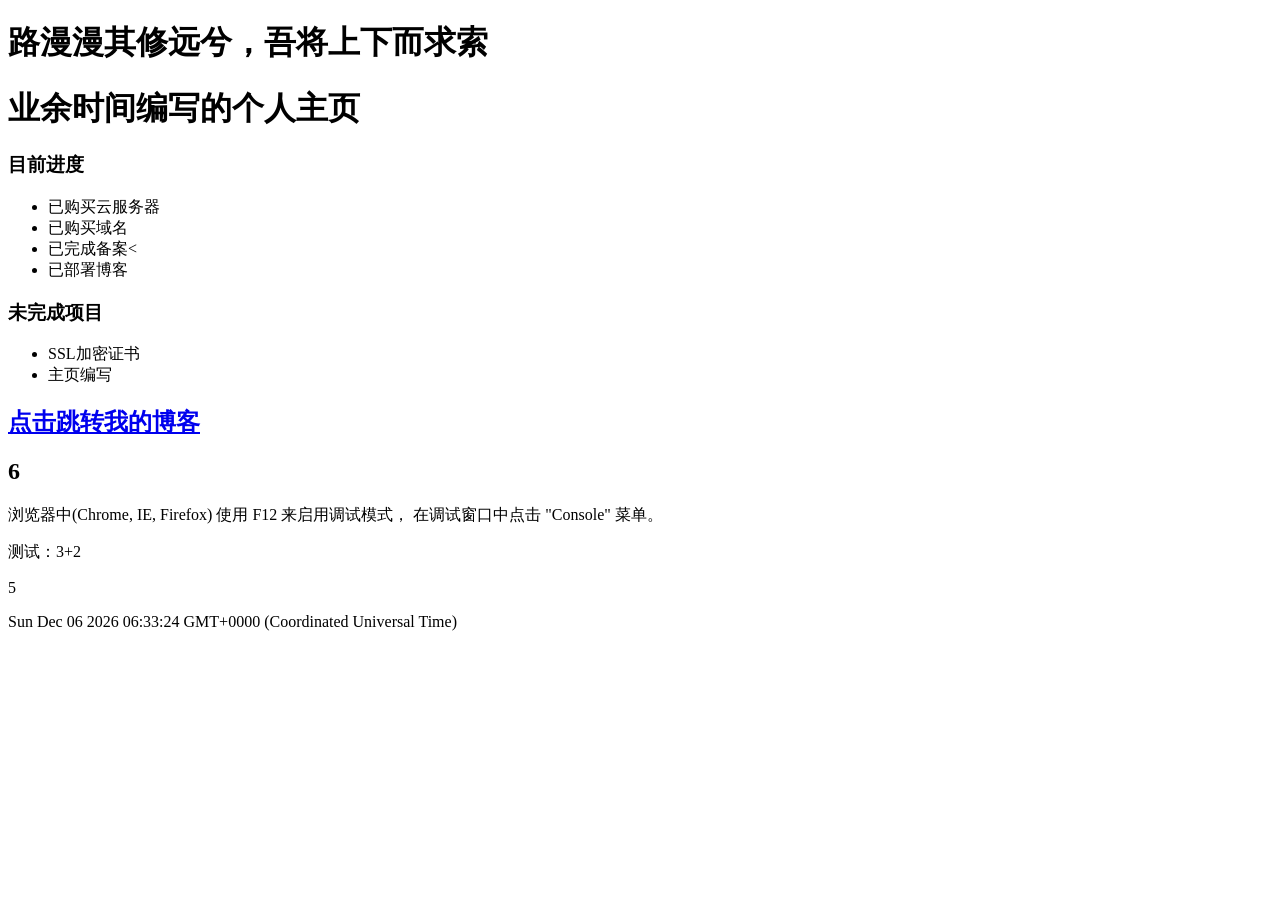
==== index.html @ c65685a3 "第一次上传测试" ====
<!DOCTYPE html>
<html>
	<head>
		<meta charset="utf-8" />
		<title></title>
	</head>
	<body>
		<h1>路漫漫其修远兮，吾将上下而求索</h1>
		<h1>业余时间编写的个人主页</h1>
		<h3>目前进度</h3>
		<ul>
			<li>已购买云服务器</li>
			<li>已购买域名</li>
			<li>已完成备案<</li>
			<li>已部署博客</li>
		</ul>
		<h3>未完成项目</h3>
		<ul>
			<li>SSL加密证书</li>
			<li>主页编写</li>
		</ul>

		<h2 ><a href="http://lichristmas.online:8090/">点击跳转我的博客</a></h2>
		
		<h2 id="ADD">3+3</h2>
		<p>浏览器中(Chrome, IE, Firefox) 使用 F12 来启用调试模式， 在调试窗口中点击 "Console" 菜单。</p>
		<p> 测试：3+2</p>
		<p id="SUM3+2"></p>
	</body>
	<script>
		window.alert("请登录查看");//弹窗显示
		document.getElementById("ADD").innerHTML="6";//获取ADD标签元素内容，并计算输出结果
		document.write(Date()); //写入时间使用 document.write() 可以向文档写入内容 文档已完成加载后执行
		a = 5
		b = 6
		c=a+b;
		console.log(c)
		document.getElementById('SUM3+2').innerHTML=3+2
	</script>
</html>
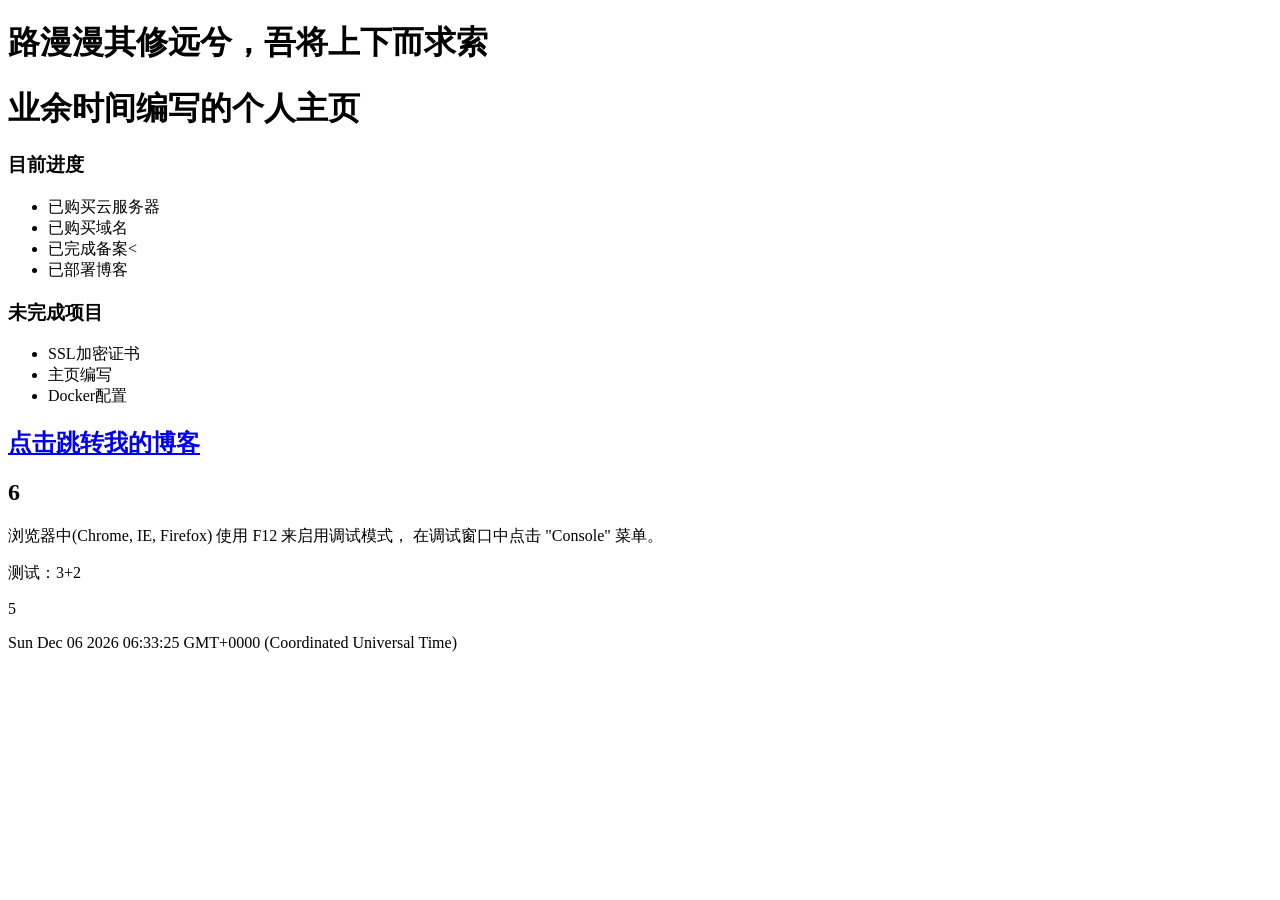
==== commit 5228c009: "I项目上传测试" ====
--- a/index.html
+++ b/index.html
@@ -18,6 +18,7 @@
 		<ul>
 			<li>SSL加密证书</li>
 			<li>主页编写</li>
+			<li>Docker配置</li>
 		</ul>
 
 		<h2 ><a href="http://lichristmas.online:8090/">点击跳转我的博客</a></h2>
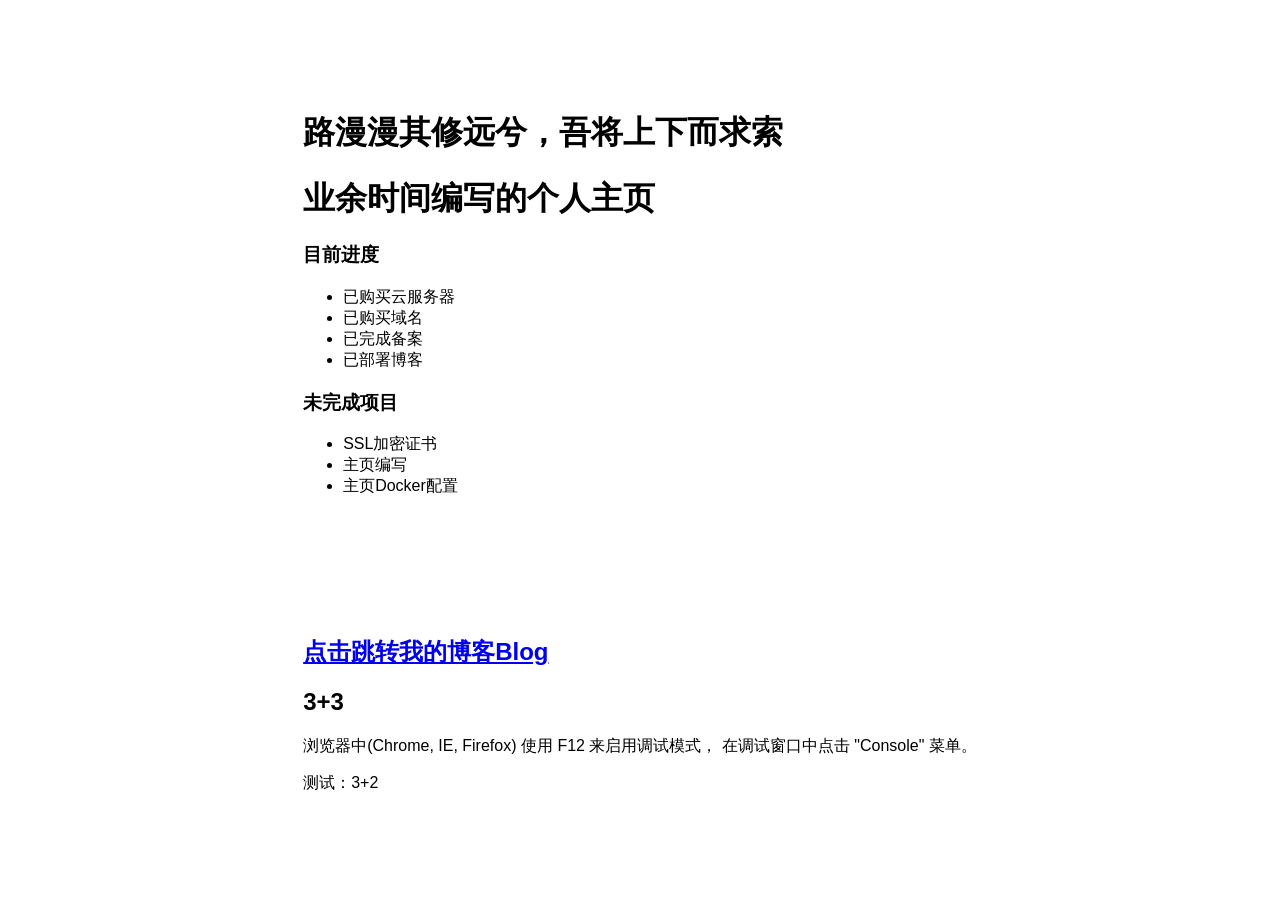
==== commit 216ff90d: "增加了毛玻璃效果的时间元素和通过Bing的每日一图背景图的设置背景图" ====
--- a/index.html
+++ b/index.html
@@ -3,39 +3,61 @@
 	<head>
 		<meta charset="utf-8" />
 		<title></title>
+		<link rel="stylesheet" href="./css/Home.css">
 	</head>
 	<body>
-		<h1>路漫漫其修远兮，吾将上下而求索</h1>
-		<h1>业余时间编写的个人主页</h1>
-		<h3>目前进度</h3>
-		<ul>
-			<li>已购买云服务器</li>
-			<li>已购买域名</li>
-			<li>已完成备案<</li>
-			<li>已部署博客</li>
-		</ul>
-		<h3>未完成项目</h3>
-		<ul>
-			<li>SSL加密证书</li>
-			<li>主页编写</li>
-			<li>Docker配置</li>
-		</ul>
-
-		<h2 ><a href="http://lichristmas.online:8090/">点击跳转我的博客</a></h2>
+		<div class="container">
+			<div>
+				<h1>路漫漫其修远兮，吾将上下而求索</h1>
+			</div>
+			<div>
+				<h1>业余时间编写的个人主页</h1>
+			</div>
+			<div>
+				<h3>目前进度</h3>
+				<ul>
+					<li>已购买云服务器</li>
+					<li>已购买域名</li>
+					<li>已完成备案</li>
+					<li>已部署博客</li>
+				</ul>
+				<h3>未完成项目</h3>
+				<ul>
+					<li>SSL加密证书</li>
+					<li>主页编写</li>
+					<li>主页Docker配置</li>
+				</ul>
+			</div>
+			<div>
+				<h2 id=clock></h2>
+			</div>
+			<div>
+				<h2 >
+					<a href="http://lichristmas.online:8090/">点击跳转我的博客Blog</a>
+				</h2>
+			</div>
+			
+			<div>
+				<h2 id="ADD">3+3</h2>
+				<p>浏览器中(Chrome, IE, Firefox) 使用 F12 来启用调试模式， 在调试窗口中点击 "Console" 菜单。</p>
+				<p> 测试：3+2</p>
+				<p id="SUM3+2"></p>
+			</div>
+		</div>
 		
-		<h2 id="ADD">3+3</h2>
-		<p>浏览器中(Chrome, IE, Firefox) 使用 F12 来启用调试模式， 在调试窗口中点击 "Console" 菜单。</p>
-		<p> 测试：3+2</p>
-		<p id="SUM3+2"></p>
+		
 	</body>
-	<script>
+	<script src="js/Main.js">
 		window.alert("请登录查看");//弹窗显示
 		document.getElementById("ADD").innerHTML="6";//获取ADD标签元素内容，并计算输出结果
 		document.write(Date()); //写入时间使用 document.write() 可以向文档写入内容 文档已完成加载后执行
+		DateTime=document.write(Date())
 		a = 5
 		b = 6
 		c=a+b;
 		console.log(c)
 		document.getElementById('SUM3+2').innerHTML=3+2
+		
+		
 	</script>
 </html>
--- a/css/Home.css
+++ b/css/Home.css
@@ -0,0 +1,42 @@
+/* 基础页面布局和背景设置 */
+body {
+    margin: 0;
+    height: 100vh;
+    display: flex;
+    justify-content: center;
+    align-items: center;
+    font-family: sans-serif;
+    background-size: cover;
+    background-position: center;
+}
+
+/* 针对#clock元素的样式 */
+#clock {
+    /* 基础样式 */
+    padding: 20px 40px;
+    font-size: 2rem;
+    color: white;
+    text-align: center; /* 文本居中 */
+
+    /* 毛玻璃效果 */
+    backdrop-filter: blur(1px); /* 初始毛玻璃模糊度 */
+    background-color: rgba(255, 255, 255, 0.1); /* 半透明背景 */
+    border-radius: 16px; /* 圆角弧度 */
+    border: 1px solid rgba(255, 255, 255, 0.3);
+
+    /* 过渡动画 */
+     transition: box-shadow 0.3s ease, backdrop-filter 0.8s ease;
+			  /* box-shadow 0.3s为鼠标碰到毛玻璃元素外边框发光效果的过渡动画时间
+				 backdrop-filter 0.8s ease 为鼠标碰到毛玻璃元素模糊度的过渡动画时间 */
+}
+
+/* 鼠标悬停时边缘发光且增大模糊 */
+#clock:hover {
+		/* 毛玻璃效果 */
+    box-shadow: 0 0 20px 6px rgba(255, 255, 255, 0.5);/* 鼠标碰到后,外边框变化最终值 */
+	backdrop-filter: blur(10px); /* 鼠标碰到后,毛玻璃的模糊度变化最终值 */
+	
+	
+	
+	
+}
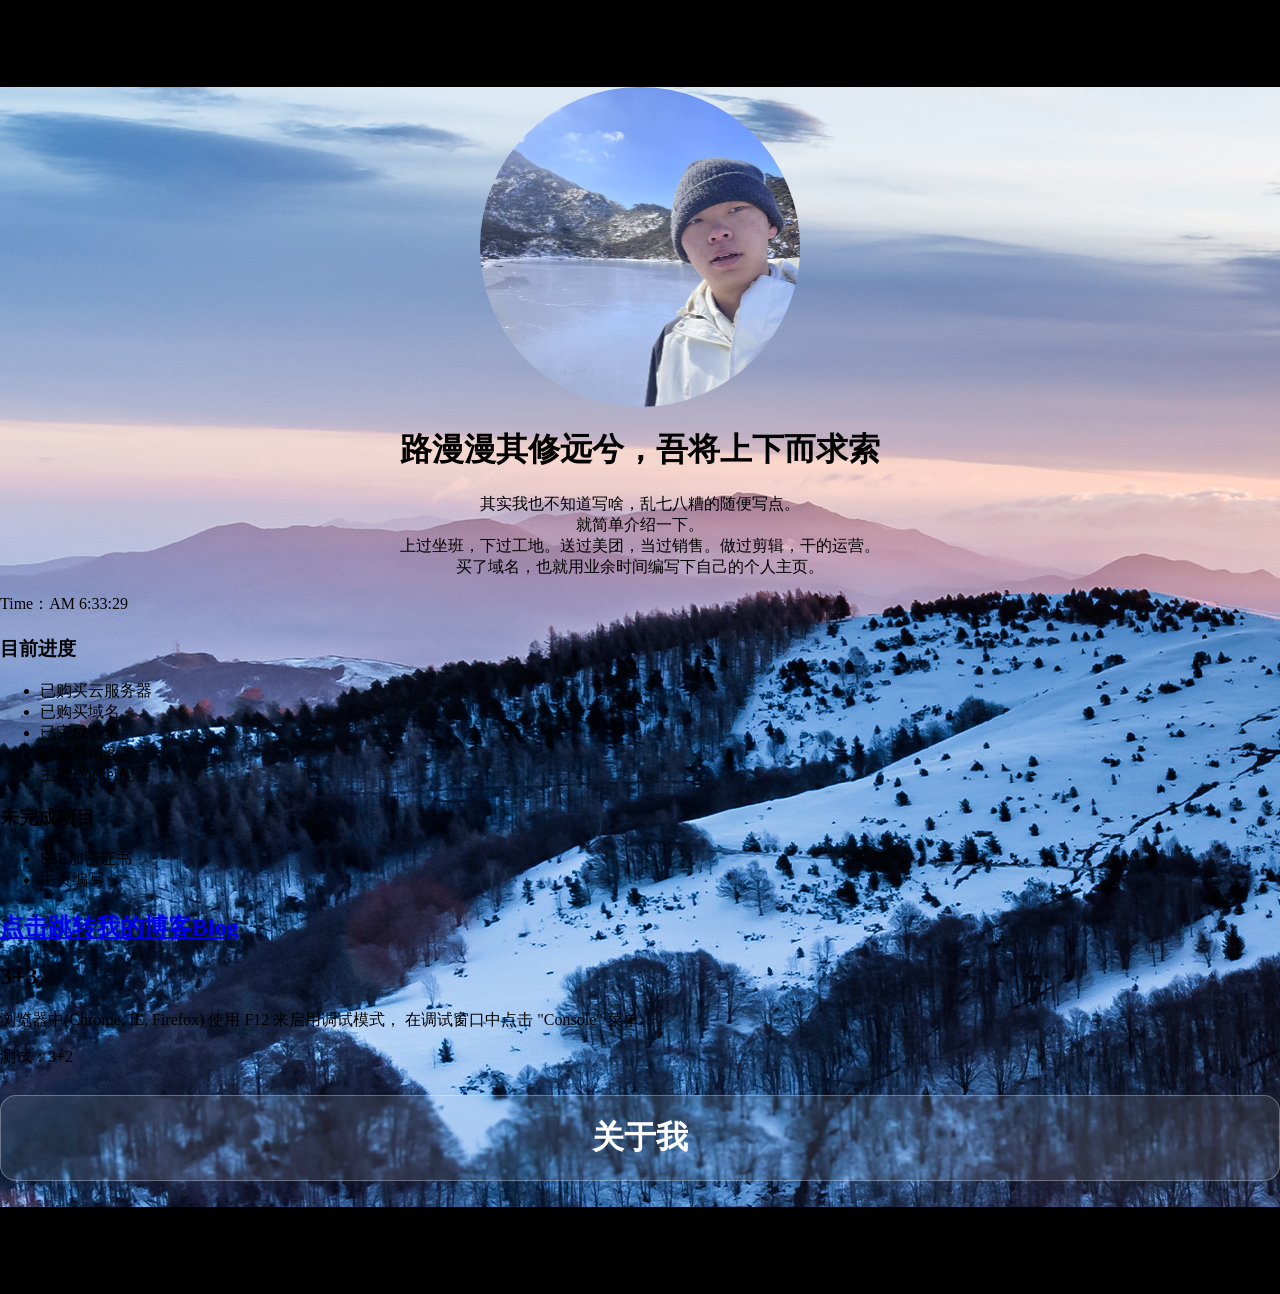
==== commit f2e4bcd1: "添加头像，简介页面布局和CSS修改" ====
--- a/index.html
+++ b/index.html
@@ -7,41 +7,60 @@
 	</head>
 	<body>
 		<div class="container">
-			<div>
-				<h1>路漫漫其修远兮，吾将上下而求索</h1>
+			<div class="haed">
+				<h1>菜单</h1>
 			</div>
-			<div>
-				<h1>业余时间编写的个人主页</h1>
+			<div class="body">
+				<div class="profilepicture">
+					<img src="img/tx.jpg" alt="" srcset="" />
+				</div>
+				<div class="personalizedsignature">
+					<h1>路漫漫其修远兮，吾将上下而求索</h1>
+				</div>
+				<div class="briefintroduction">
+					<p>
+						其实我也不知道写啥，乱七八糟的随便写点。<br />
+						就简单介绍一下。<br />
+						上过坐班，下过工地。送过美团，当过销售。做过剪辑，干的运营。<br />
+						买了域名，也就用业余时间编写下自己的个人主页。<br />
+					</p>
+				</div>
+				<div id="clock"></div>
+				<div>
+					<h1></h1>
+				</div>
+				<div>
+					<h3>目前进度</h3>
+					<ul>
+						<li>已购买云服务器</li>
+						<li>已购买域名</li>
+						<li>已完成备案</li>
+						<li>已部署博客</li>
+						<li>主页Docker配置</li>
+					</ul>
+					<h3>未完成项目</h3>
+					<ul>
+						<li>SSL加密证书</li>
+						<li>主页编写</li>
+					</ul>
+				</div>
+				<div>
+					<h2 >
+						<a href="http://lichristmas.online:8090/">点击跳转我的博客Blog</a>
+					</h2>
+				</div>
+				<div>
+					<h2 id="ADD">3+3</h2>
+					<p>浏览器中(Chrome, IE, Firefox) 使用 F12 来启用调试模式， 在调试窗口中点击 "Console" 菜单。</p>
+					<p> 测试：3+2</p>
+					<p id="SUM3+2"></p>
+				</div>
+				<div>
+					<h2 id=aboutme>关于我</h2>
+				</div>
 			</div>
-			<div>
-				<h3>目前进度</h3>
-				<ul>
-					<li>已购买云服务器</li>
-					<li>已购买域名</li>
-					<li>已完成备案</li>
-					<li>已部署博客</li>
-				</ul>
-				<h3>未完成项目</h3>
-				<ul>
-					<li>SSL加密证书</li>
-					<li>主页编写</li>
-					<li>主页Docker配置</li>
-				</ul>
-			</div>
-			<div>
-				<h2 id=clock></h2>
-			</div>
-			<div>
-				<h2 >
-					<a href="http://lichristmas.online:8090/">点击跳转我的博客Blog</a>
-				</h2>
-			</div>
-			
-			<div>
-				<h2 id="ADD">3+3</h2>
-				<p>浏览器中(Chrome, IE, Firefox) 使用 F12 来启用调试模式， 在调试窗口中点击 "Console" 菜单。</p>
-				<p> 测试：3+2</p>
-				<p id="SUM3+2"></p>
+			<div class="foot">
+				<h1>底部</h1>
 			</div>
 		</div>
 		
--- a/css/Home.css
+++ b/css/Home.css
@@ -1,17 +1,45 @@
 /* 基础页面布局和背景设置 */
-body {
-    margin: 0;
-    height: 100vh;
-    display: flex;
-    justify-content: center;
-    align-items: center;
-    font-family: sans-serif;
-    background-size: cover;
-    background-position: center;
+body{
+	margin: 0; /* 移除默认的外边距 */
+	padding: 0; /* 移除默认的内边距 */
+	width: 100%; /* 设置宽度为100% */
+	height: 100%; /* 设置高度为100% */
+}
+.container {/* 页面容器 */
+    margin: 0; /* 移除默认的外边距 */
+    padding: 0; /* 移除默认的内边距 */
+    width: 100%; /* 设置宽度为100% */
+    height: 100%; /* 设置高度为100% */
+    overflow: auto; /* 如果内容超出视口大小则显示滚动条 */
+	display: flex; /* container容器设置为弹性盒子,haed,body,foot盒子才能弹性分布 */
+	flex-direction: column;/* container容器内的盒子元素书竖向排布 */
+	background-image: url("../img/bingimg_20250217_UHD.jpg");
+	
 }
 
-/* 针对#clock元素的样式 */
-#clock {
+.haed{/* 页面头部 */
+	width: 100%; /* 设置高度为100% 占父容器（页面容器）高度的100%*/
+	height: 10%;/* 占页面高度的10% 占父容器（页面容器）高高的10%*/
+	display: flex;
+	flex-direction: row;
+	background-color: black;
+}
+.bady{/* 页面主体 */
+	width: 100%; /* 设置高度为100% */
+	display: flex;
+	flex: 1;
+}
+.foot{/* 页面脚部 */
+	width: 100%; /* 设置高度为100% */
+	height: 10%;/* 占页面高度的10% 占父容器（页面容器）高高的10%*/
+	display: flex;
+	flex-direction: row;
+	background-color: black;
+
+}
+
+/* 针对#aboutme元素的样式 */
+#aboutme {
     /* 基础样式 */
     padding: 20px 40px;
     font-size: 2rem;
@@ -31,7 +59,7 @@
 }
 
 /* 鼠标悬停时边缘发光且增大模糊 */
-#clock:hover {
+#aboutme:hover {
 		/* 毛玻璃效果 */
     box-shadow: 0 0 20px 6px rgba(255, 255, 255, 0.5);/* 鼠标碰到后,外边框变化最终值 */
 	backdrop-filter: blur(10px); /* 鼠标碰到后,毛玻璃的模糊度变化最终值 */
@@ -39,4 +67,25 @@
 	
 	
 	
-}+}
+.profilepicture{ /* 头像div*/
+	width: 20rem;/* 占据父容器(body)宽度的320px 1rem=16px */
+	height: 20rem;
+	margin: auto;/* 居中 */
+}
+.profilepicture img {/* 头像 */
+  /* 占据父容器宽高 */
+  width: 100%;
+  height: 100%;
+  
+  object-fit: cover; /* 可选：裁剪图片以适应容器 */
+  border-radius: 10rem;
+  
+}
+.briefintroduction{/* 简介 */
+	text-align: center;/* 文本居中 */
+}
+.personalizedsignature{/* 个性签名 */
+	text-align: center;/* 文本居中 */
+}
+
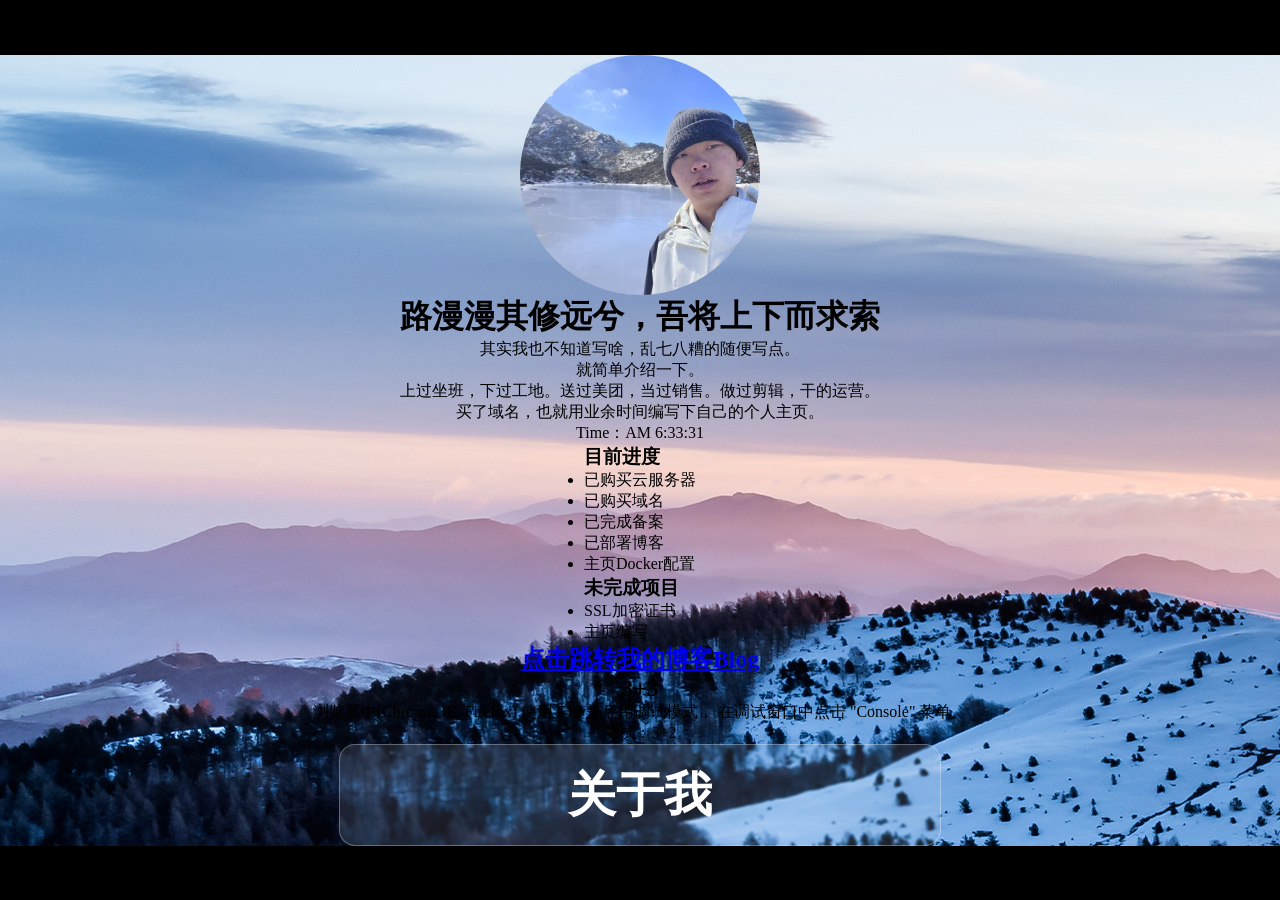
==== commit baec7ee5: "调整页面布局为CSS+DIVflex布局" ====
--- a/index.html
+++ b/index.html
@@ -26,10 +26,7 @@
 					</p>
 				</div>
 				<div id="clock"></div>
-				<div>
-					<h1></h1>
-				</div>
-				<div>
+				<div class="task">
 					<h3>目前进度</h3>
 					<ul>
 						<li>已购买云服务器</li>
@@ -44,19 +41,19 @@
 						<li>主页编写</li>
 					</ul>
 				</div>
-				<div>
+				<div class="blog">
 					<h2 >
 						<a href="http://lichristmas.online:8090/">点击跳转我的博客Blog</a>
 					</h2>
 				</div>
-				<div>
+				<div class="test">
 					<h2 id="ADD">3+3</h2>
 					<p>浏览器中(Chrome, IE, Firefox) 使用 F12 来启用调试模式， 在调试窗口中点击 "Console" 菜单。</p>
 					<p> 测试：3+2</p>
 					<p id="SUM3+2"></p>
 				</div>
-				<div>
-					<h2 id=aboutme>关于我</h2>
+				<div id=aboutme>
+					<h2 >关于我</h2>
 				</div>
 			</div>
 			<div class="foot">
--- a/css/Home.css
+++ b/css/Home.css
@@ -1,19 +1,29 @@
 /* 基础页面布局和背景设置 */
+*{
+	margin: 0; /* 移除默认的外边距 */
+	padding: 0; /* 移除默认的内边距 */
+}
 body{
 	margin: 0; /* 移除默认的外边距 */
 	padding: 0; /* 移除默认的内边距 */
 	width: 100%; /* 设置宽度为100% */
 	height: 100%; /* 设置高度为100% */
 }
+div{
+	margin: 0;
+	padding: 0;
+	border: 0.0625rem,red;
+}
 .container {/* 页面容器 */
     margin: 0; /* 移除默认的外边距 */
     padding: 0; /* 移除默认的内边距 */
-    width: 100%; /* 设置宽度为100% */
-    height: 100%; /* 设置高度为100% */
+	width: 100vw;/* 适应浏览器窗口大小100% */
+	height: 100vh;/* 适应浏览器窗口大小100% */
     overflow: auto; /* 如果内容超出视口大小则显示滚动条 */
 	display: flex; /* container容器设置为弹性盒子,haed,body,foot盒子才能弹性分布 */
 	flex-direction: column;/* container容器内的盒子元素书竖向排布 */
 	background-image: url("../img/bingimg_20250217_UHD.jpg");
+	/* background-color: blue; *//* 测试布局用 */
 	
 }
 
@@ -22,29 +32,43 @@
 	height: 10%;/* 占页面高度的10% 占父容器（页面容器）高高的10%*/
 	display: flex;
 	flex-direction: row;
-	background-color: black;
+	background-color: black;/* 测试布局用 */
+	
 }
-.bady{/* 页面主体 */
+.body{/* 页面主体 */
 	width: 100%; /* 设置高度为100% */
 	display: flex;
 	flex: 1;
+	flex-direction: column;
+	/* background-color: yellow *//* 测试布局用 */
+	
+	
 }
 .foot{/* 页面脚部 */
 	width: 100%; /* 设置高度为100% */
-	height: 10%;/* 占页面高度的10% 占父容器（页面容器）高高的10%*/
+	height: 10%;/* 占页面高度的10% 占父容器（页面容器）高度的10%*/
 	display: flex;
 	flex-direction: row;
-	background-color: black;
+	background-color: black;/* 测试布局用 */
 
+}
+#clock{
+	margin: auto;
 }
 
 /* 针对#aboutme元素的样式 */
 #aboutme {
     /* 基础样式 */
-    padding: 20px 40px;
+	margin: auto;
+    padding: 0;
+	width: 37.5rem;
+	height: 6.25rem;
     font-size: 2rem;
     color: white;
     text-align: center; /* 文本居中 */
+	display: flex;/* 弹性布局 */
+	justify-content: center; /* 子元素水平居中 */
+	align-items: center;     /* 子元素垂直居中 */
 
     /* 毛玻璃效果 */
     backdrop-filter: blur(1px); /* 初始毛玻璃模糊度 */
@@ -56,6 +80,10 @@
      transition: box-shadow 0.3s ease, backdrop-filter 0.8s ease;
 			  /* box-shadow 0.3s为鼠标碰到毛玻璃元素外边框发光效果的过渡动画时间
 				 backdrop-filter 0.8s ease 为鼠标碰到毛玻璃元素模糊度的过渡动画时间 */
+}
+#aboutme h2{
+	margin: auto
+	/* background-color: brown; */
 }
 
 /* 鼠标悬停时边缘发光且增大模糊 */
@@ -69,8 +97,8 @@
 	
 }
 .profilepicture{ /* 头像div*/
-	width: 20rem;/* 占据父容器(body)宽度的320px 1rem=16px */
-	height: 20rem;
+	width: 15rem;/* 占据父容器(body)宽度的320px 1rem=16px */
+	height: 15rem;
 	margin: auto;/* 居中 */
 }
 .profilepicture img {/* 头像 */
@@ -88,4 +116,13 @@
 .personalizedsignature{/* 个性签名 */
 	text-align: center;/* 文本居中 */
 }
+.task{
+	margin: auto;
+}
+.test{
+	text-align: center;/* 文本居中 */
+}
+.blog{
+	margin: auto;
+}
 
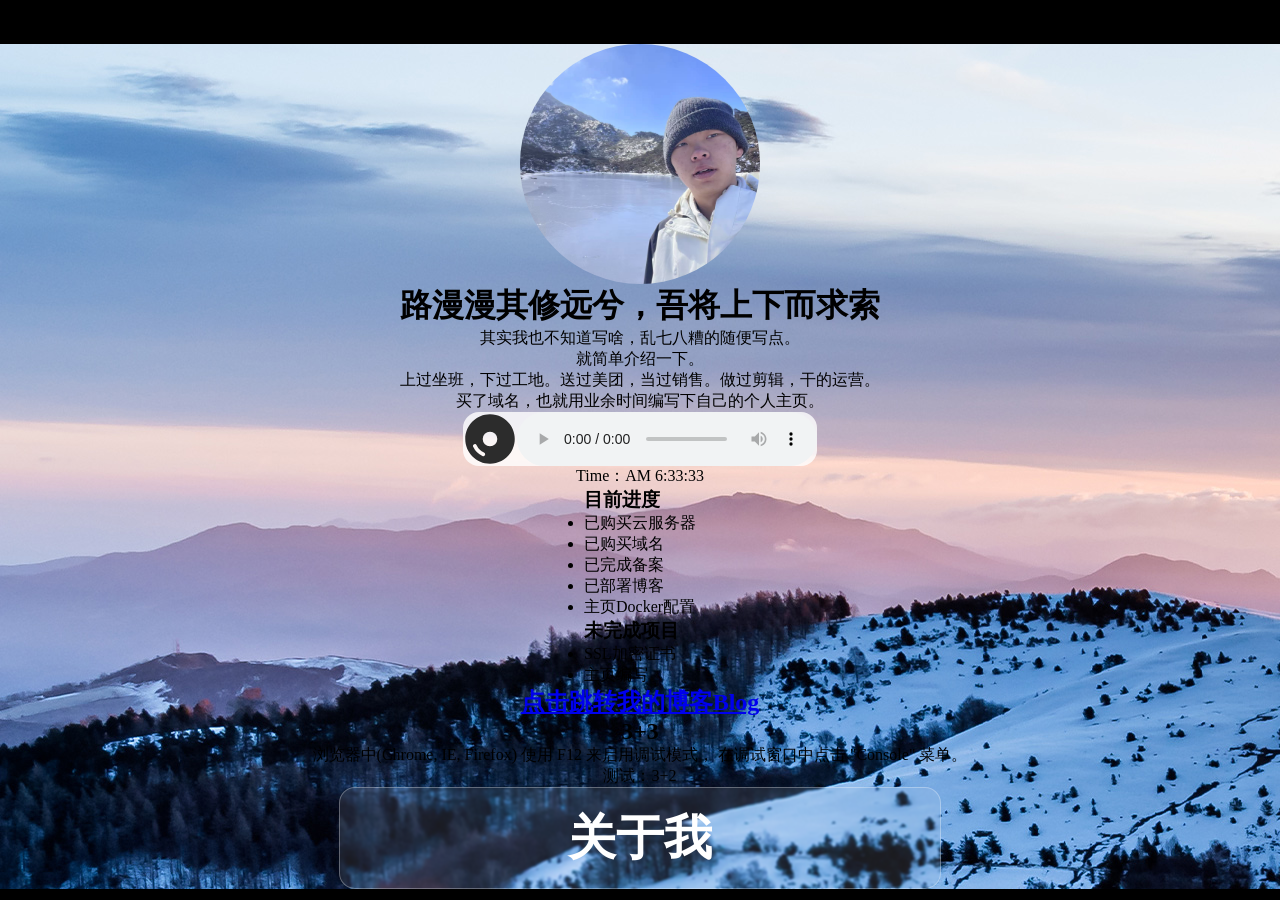
==== commit 393cf8c4: "设置了背景音乐盒图片" ====
--- a/index.html
+++ b/index.html
@@ -24,6 +24,13 @@
 						上过坐班，下过工地。送过美团，当过销售。做过剪辑，干的运营。<br />
 						买了域名，也就用业余时间编写下自己的个人主页。<br />
 					</p>
+				</div>
+				<div class="BGM">
+					<img src="img/列表_付费专辑_24.svg" alt="" />
+					<audio controls autoplay>
+					  <source src="MP3/Midnight City - M83.mp3" type="audio/mpeg">
+						友谊地久天长
+					</audio>
 				</div>
 				<div id="clock"></div>
 				<div class="task">
--- a/css/Home.css
+++ b/css/Home.css
@@ -125,4 +125,16 @@
 .blog{
 	margin: auto;
 }
+.BGM{ /* BGM div */
+	margin: auto;/* 居中 */
+	display: flex;/* 设置为弹性盒子 */
+	flex-direction: row;/* 子元素按行排列 */
+	background-color: beige;/* 背景色-测试布局用 */
+	background-color: rgba(255, 255, 255, 0.8); /* 半透明背景 */
+	border-radius: 16px; /* 圆角弧度 */
+}
+.BGM img {
+	height: 3.375rem;/* 设置为和controls控件一样高 */
+}
 
+
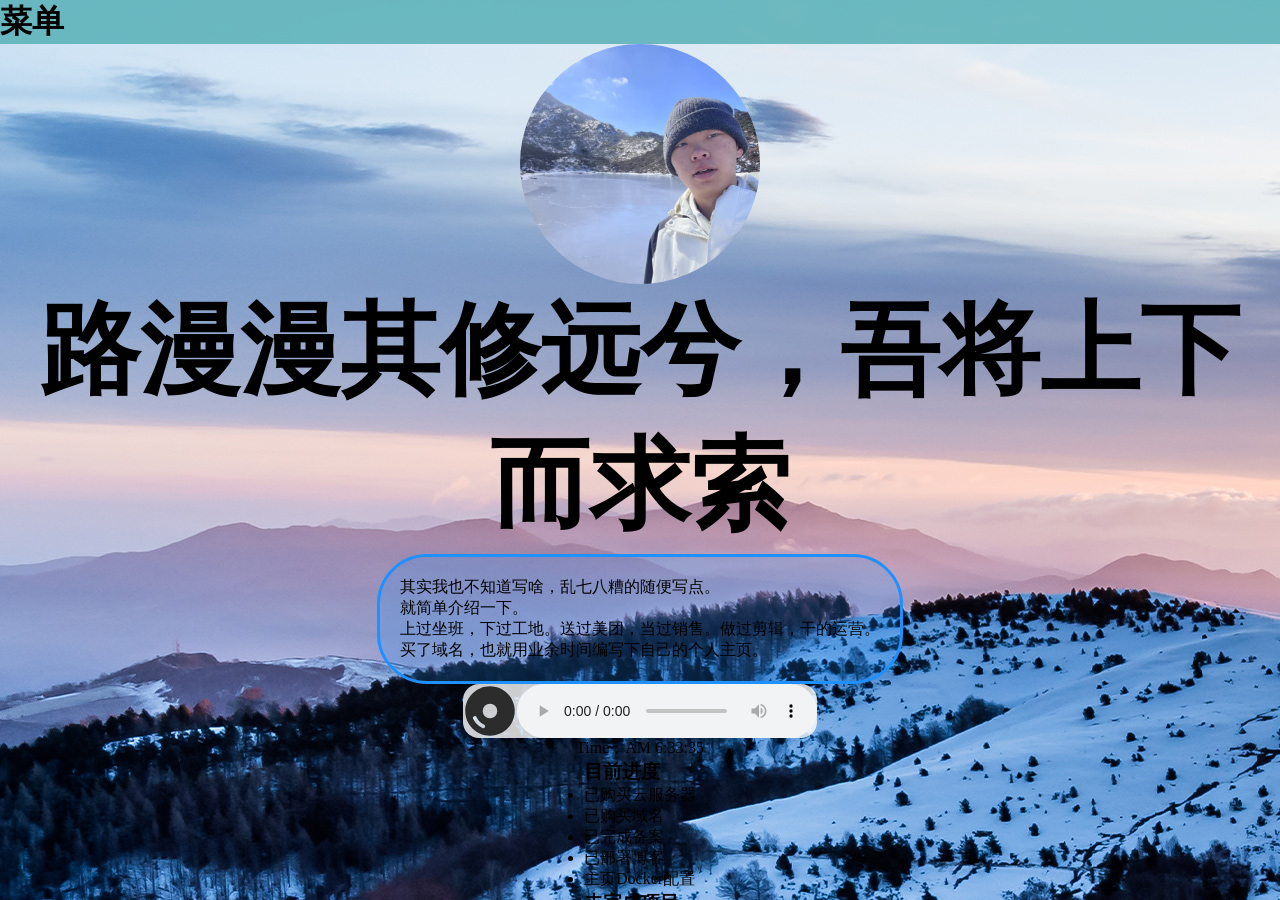
==== commit 1b3218a5: "新增AI个人主页，未替换" ====
--- a/index.html
+++ b/index.html
@@ -15,7 +15,8 @@
 					<img src="img/tx.jpg" alt="" srcset="" />
 				</div>
 				<div class="personalizedsignature">
-					<h1>路漫漫其修远兮，吾将上下而求索</h1>
+					<!-- <h1>路漫漫其修远兮，吾将上下而求索</h1> -->
+					路漫漫其修远兮，吾将上下而求索
 				</div>
 				<div class="briefintroduction">
 					<p>
@@ -64,7 +65,7 @@
 				</div>
 			</div>
 			<div class="foot">
-				<h1>底部</h1>
+				<h1>ICP备案：2025063806</h1>
 			</div>
 		</div>
 		
--- a/css/Home.css
+++ b/css/Home.css
@@ -29,10 +29,10 @@
 
 .haed{/* 页面头部 */
 	width: 100%; /* 设置高度为100% 占父容器（页面容器）高度的100%*/
-	height: 10%;/* 占页面高度的10% 占父容器（页面容器）高高的10%*/
+	height: 8%;/* 占页面高度的10% 占父容器（页面容器）高高的10%*/
 	display: flex;
 	flex-direction: row;
-	background-color: black;/* 测试布局用 */
+	background-color:rgba(81,173,179,0.8);/* 测试布局用 */
 	
 }
 .body{/* 页面主体 */
@@ -46,10 +46,10 @@
 }
 .foot{/* 页面脚部 */
 	width: 100%; /* 设置高度为100% */
-	height: 10%;/* 占页面高度的10% 占父容器（页面容器）高度的10%*/
+	height: 5%;/* 占页面高度的5% 占父容器（页面容器）高度的10%*/
 	display: flex;
 	flex-direction: row;
-	background-color: black;/* 测试布局用 */
+	background-color: rgba(81,173,179,0.8);/* 测试布局用 */
 
 }
 #clock{
@@ -111,10 +111,27 @@
   
 }
 .briefintroduction{/* 简介 */
-	text-align: center;/* 文本居中 */
+	margin: auto;
+	border-style: groove;
+	border: 1px;
+	border: solid;
+	border-color: dodgerblue;
+	border-radius: 50px;
+	/* 毛玻璃效果 */
+	background-color:rgba(30, 144, 255, 0.2);
+	backdrop-filter: white(20px);
+	
 }
+.briefintroduction p{
+	padding: 1.25rem; 	
+}
+	
 .personalizedsignature{/* 个性签名 */
 	text-align: center;/* 文本居中 */
+	font-size: 100px;
+	font-family: cursive;
+	font-weight: bolder;
+
 }
 .task{
 	margin: auto;
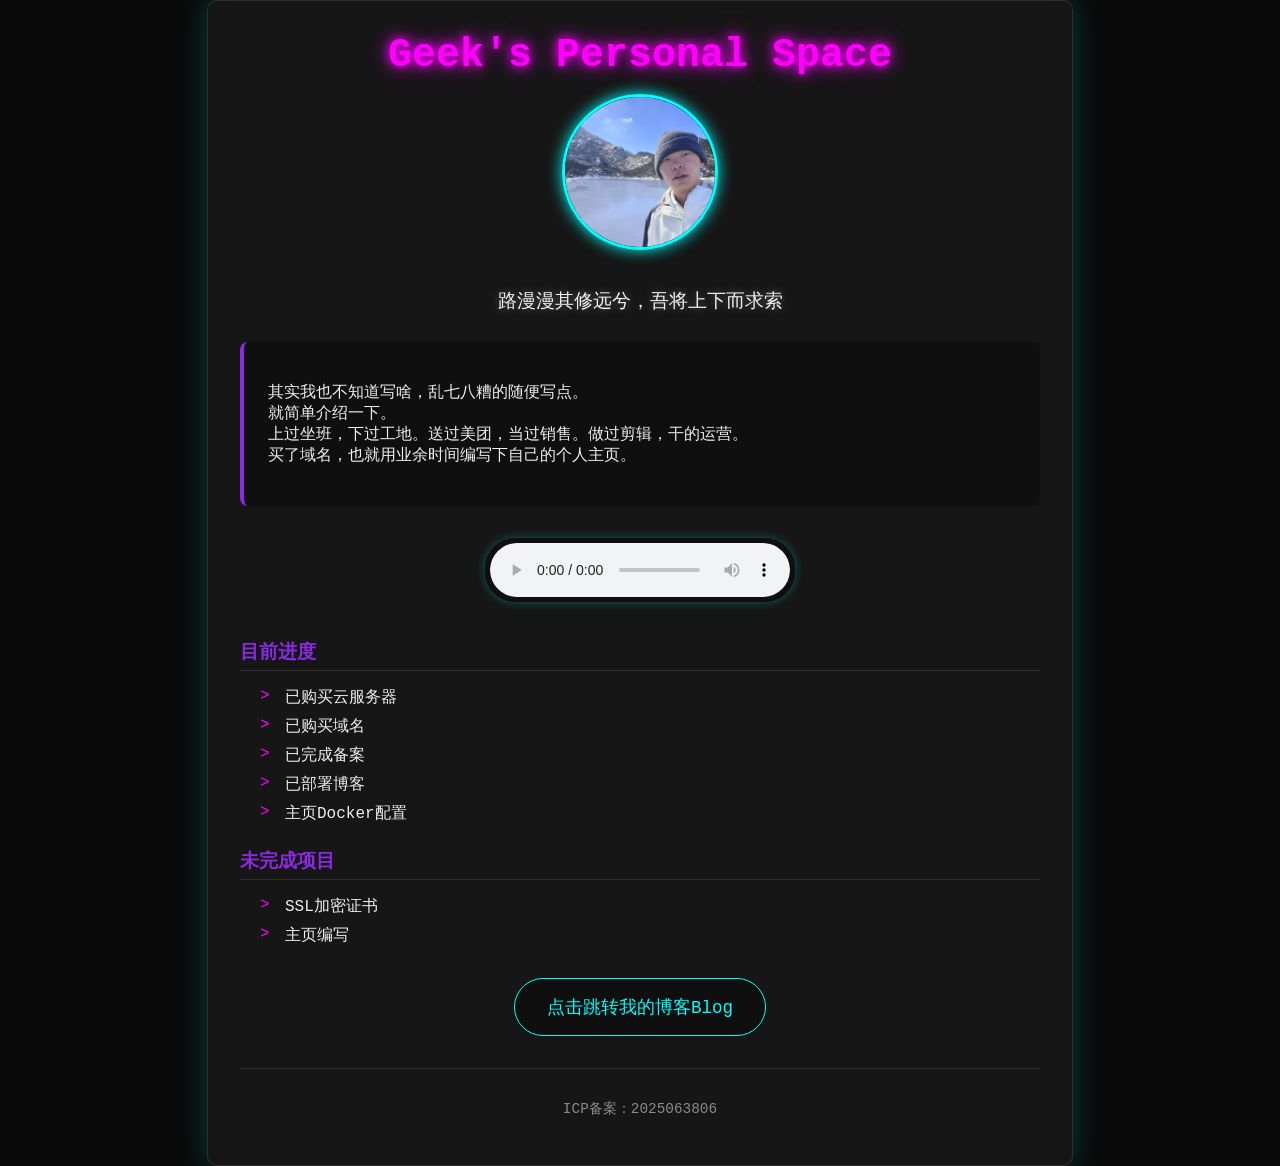
==== commit 6f15f9d1: "尝试替换index文件①" ====
--- a/index.html
+++ b/index.html
@@ -1,87 +1,63 @@
 <!DOCTYPE html>
-<html>
-	<head>
-		<meta charset="utf-8" />
-		<title></title>
-		<link rel="stylesheet" href="./css/Home.css">
-	</head>
-	<body>
-		<div class="container">
-			<div class="haed">
-				<h1>菜单</h1>
-			</div>
-			<div class="body">
-				<div class="profilepicture">
-					<img src="img/tx.jpg" alt="" srcset="" />
-				</div>
-				<div class="personalizedsignature">
-					<!-- <h1>路漫漫其修远兮，吾将上下而求索</h1> -->
-					路漫漫其修远兮，吾将上下而求索
-				</div>
-				<div class="briefintroduction">
-					<p>
-						其实我也不知道写啥，乱七八糟的随便写点。<br />
-						就简单介绍一下。<br />
-						上过坐班，下过工地。送过美团，当过销售。做过剪辑，干的运营。<br />
-						买了域名，也就用业余时间编写下自己的个人主页。<br />
-					</p>
-				</div>
-				<div class="BGM">
-					<img src="img/列表_付费专辑_24.svg" alt="" />
-					<audio controls autoplay>
-					  <source src="MP3/Midnight City - M83.mp3" type="audio/mpeg">
-						友谊地久天长
-					</audio>
-				</div>
-				<div id="clock"></div>
-				<div class="task">
-					<h3>目前进度</h3>
-					<ul>
-						<li>已购买云服务器</li>
-						<li>已购买域名</li>
-						<li>已完成备案</li>
-						<li>已部署博客</li>
-						<li>主页Docker配置</li>
-					</ul>
-					<h3>未完成项目</h3>
-					<ul>
-						<li>SSL加密证书</li>
-						<li>主页编写</li>
-					</ul>
-				</div>
-				<div class="blog">
-					<h2 >
-						<a href="http://lichristmas.online:8090/">点击跳转我的博客Blog</a>
-					</h2>
-				</div>
-				<div class="test">
-					<h2 id="ADD">3+3</h2>
-					<p>浏览器中(Chrome, IE, Firefox) 使用 F12 来启用调试模式， 在调试窗口中点击 "Console" 菜单。</p>
-					<p> 测试：3+2</p>
-					<p id="SUM3+2"></p>
-				</div>
-				<div id=aboutme>
-					<h2 >关于我</h2>
-				</div>
-			</div>
-			<div class="foot">
-				<h1>ICP备案：2025063806</h1>
-			</div>
-		</div>
-		
-		
-	</body>
-	<script src="js/Main.js">
-		window.alert("请登录查看");//弹窗显示
-		document.getElementById("ADD").innerHTML="6";//获取ADD标签元素内容，并计算输出结果
-		document.write(Date()); //写入时间使用 document.write() 可以向文档写入内容 文档已完成加载后执行
-		DateTime=document.write(Date())
-		a = 5
-		b = 6
-		c=a+b;
-		console.log(c)
-		document.getElementById('SUM3+2').innerHTML=3+2
-		
-		
-	</script>
-</html>
+<html lang="zh-CN">
+<head>
+    <meta charset="UTF-8">
+    <meta name="viewport" content="width=device-width, initial-scale=1.0">
+    <title>极客风格个人主页</title>
+    <link rel="stylesheet" href="./css/new_file.css">
+</head>
+<body>
+    <div class="container">
+        <div class="header">
+            <h1>Geek's Personal Space</h1>
+            <img src="img/tx.jpg" alt="个人头像" class="profile-pic">
+        </div>
+        
+        <div class="personalized-signature">
+            <p>路漫漫其修远兮，吾将上下而求索</p>
+        </div>
+        
+        <div class="brief-introduction">
+            <p>
+                其实我也不知道写啥，乱七八糟的随便写点。<br>
+                就简单介绍一下。<br>
+                上过坐班，下过工地。送过美团，当过销售。做过剪辑，干的运营。<br>
+                买了域名，也就用业余时间编写下自己的个人主页。<br>
+            </p>
+        </div>
+        
+        <div class="BGM">
+            <!-- <img src="img/列表_付费专辑_24.svg" alt="音乐图标"> -->
+            <audio controls autoplay>
+                <source src="MP3/Midnight City - M83.mp3">
+                您的浏览器不支持音频播放。
+            </audio>
+        </div>
+        
+        <div class="task">
+            <h3>目前进度</h3>
+            <ul>
+                <li>已购买云服务器</li>
+                <li>已购买域名</li>
+                <li>已完成备案</li>
+                <li>已部署博客</li>
+                <li>主页Docker配置</li>
+            </ul>
+            
+            <h3>未完成项目</h3>
+            <ul>
+                <li>SSL加密证书</li>
+                <li>主页编写</li>
+            </ul>
+        </div>
+        
+        <div class="blog">
+            <a href="http://lichristmas.online:8090/">点击跳转我的博客Blog</a>
+        </div>
+        
+        <div class="footer">
+            <p>ICP备案：2025063806</p>
+        </div>
+    </div>
+</body>
+</html>
--- a/css/new_file.css
+++ b/css/new_file.css
@@ -0,0 +1,200 @@
+
+:root {
+    --bg-dark: #0a0a0a;
+    --neon-blue: #00ffff;
+    --neon-pink: #ff00ff;
+    --neon-purple: #8a2be2;
+    --glass-bg: rgba(255, 255, 255, 0.05);
+    --text-primary: #f0f0f0;
+}
+
+body {
+    margin: 0;
+    padding: 0;
+    background: var(--bg-dark);
+    color: var(--text-primary);
+    font-family: 'Courier New', monospace;
+    display: flex;
+    justify-content: center;
+    align-items: center;
+    min-height: 100vh;
+    overflow-x: hidden;
+}
+
+.container {
+    width: 90%;
+    max-width: 800px;
+    backdrop-filter: blur(10px);
+    background-color: var(--glass-bg);
+    border: 1px solid rgba(255, 255, 255, 0.1);
+    border-radius: 10px;
+    padding: 2rem;
+    box-shadow: 0 0 30px rgba(0, 255, 255, 0.2);
+    position: relative;
+    overflow: hidden;
+}
+
+.header {
+    text-align: center;
+    margin-bottom: 2rem;
+}
+
+.header h1 {
+    font-size: 2.5rem;
+    margin: 0 0 1rem 0;
+    color: var(--neon-pink);
+    text-shadow: 0 0 10px var(--neon-pink), 0 0 20px var(--neon-pink);
+    animation: neon-glow 2s ease-in-out infinite alternate;
+}
+
+.profile-pic {
+    width: 150px;
+    height: 150px;
+    border-radius: 50%;
+    border: 3px solid var(--neon-blue);
+    box-shadow: 0 0 15px var(--neon-blue);
+    object-fit: cover;
+    margin: 0 auto;
+    animation: pulse-border 3s ease-in-out infinite;
+}
+
+.personalized-signature {
+    font-size: 1.2rem;
+    line-height: 1.6;
+    margin: 1.5rem 0;
+    text-align: center;
+    color: var(--text-primary);
+    text-shadow: 0 0 10px rgba(255, 255, 255, 0.3);
+}
+
+.brief-introduction {
+    background: rgba(0, 0, 0, 0.3);
+    padding: 1.5rem;
+    border-radius: 8px;
+    margin: 1.5rem 0;
+    border-left: 4px solid var(--neon-purple);
+}
+
+.BGM {
+    margin: 2rem 0;
+    text-align: center;
+}
+
+.BGM img {
+    width: 30px;
+    height: 30px;
+    filter: drop-shadow(0 0 5px var(--neon-blue));
+    vertical-align: middle;
+}
+
+audio {
+    width: 80%;
+    max-width: 300px;
+    background: rgba(0, 0, 0, 0.3);
+    border-radius: 30px;
+    padding: 5px;
+    box-shadow: 0 0 10px rgba(0, 255, 255, 0.3);
+}
+
+.task {
+    margin: 2rem 0;
+}
+
+.task h3 {
+    color: var(--neon-purple);
+    border-bottom: 1px solid rgba(255, 255, 255, 0.1);
+    padding-bottom: 5px;
+    margin: 1.5rem 0 1rem 0;
+}
+
+.task ul {
+    padding-left: 20px;
+}
+
+.task li {
+    margin: 0.5rem 0;
+    list-style-type: none;
+    position: relative;
+    padding-left: 25px;
+}
+
+.task li::before {
+    content: ">";
+    color: var(--neon-pink);
+    position: absolute;
+    left: 0;
+}
+
+.blog {
+    text-align: center;
+    margin: 2rem 0;
+}
+
+.blog a {
+    display: inline-block;
+    padding: 1rem 2rem;
+    background: rgba(0, 0, 0, 0.3);
+    color: var(--neon-blue);
+    text-decoration: none;
+    border-radius: 30px;
+    border: 1px solid var(--neon-blue);
+    transition: all 0.3s ease;
+    font-size: 1.1rem;
+}
+
+.blog a:hover {
+    background: var(--neon-blue);
+    color: var(--bg-dark);
+    box-shadow: 0 0 20px var(--neon-blue);
+}
+
+.footer {
+    text-align: center;
+    margin-top: 2rem;
+    padding-top: 1rem;
+    border-top: 1px solid rgba(255, 255, 255, 0.1);
+    font-size: 0.9rem;
+    color: rgba(255, 255, 255, 0.5);
+}
+
+@keyframes neon-glow {
+    0% {
+        text-shadow: 0 0 5px currentColor;
+    }
+    100% {
+        text-shadow: 0 0 20px var(--neon-pink), 0 0 30px var(--neon-pink);
+    }
+}
+
+@keyframes pulse-border {
+    0%, 100% {
+        box-shadow: 0 0 5px var(--neon-blue);
+    }
+    50% {
+        box-shadow: 0 0 20px var(--neon-blue), 0 0 30px var(--neon-blue);
+    }
+}
+
+@keyframes float {
+    0%, 100% {
+        transform: translateY(0);
+    }
+    50% {
+        transform: translateY(-10px);
+    }
+}
+
+@media (max-width: 768px) {
+    .container {
+        width: 95%;
+        padding: 1.5rem;
+    }
+    
+    .header h1 {
+        font-size: 2rem;
+    }
+    
+    audio {
+        width: 90%;
+    }
+}
